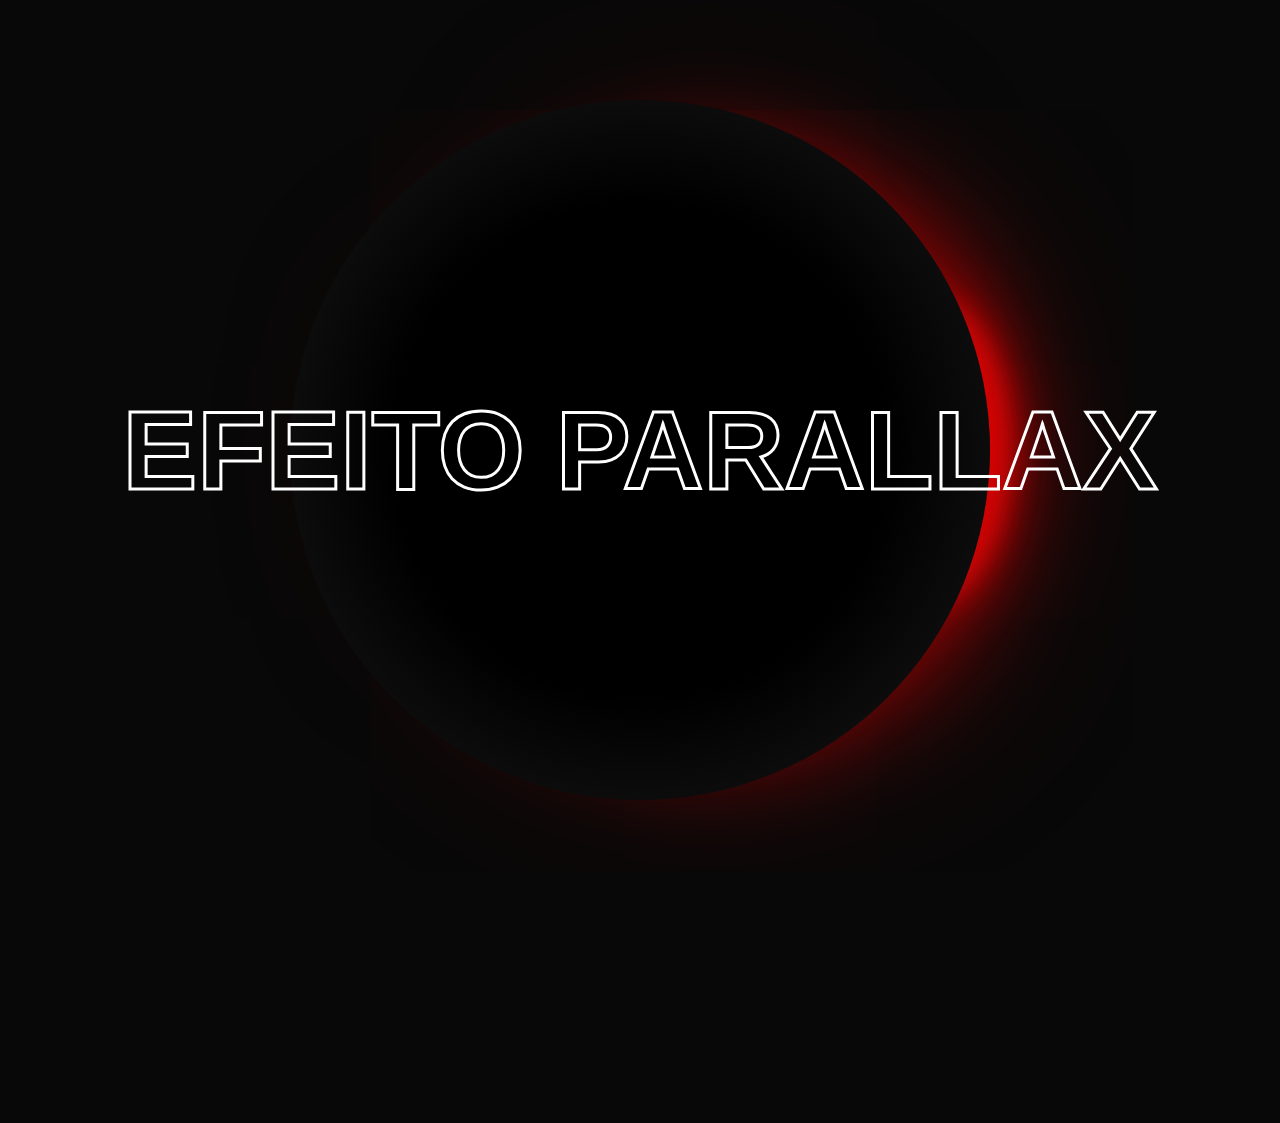
==== index.html @ ca2639b1 "Start" ====
<!DOCTYPE html>
<html lang="en">
<head>
    <meta charset="UTF-8">
    <meta name="viewport" content="width=device-width, initial-scale=1.0">
    <link rel="stylesheet" href="style.css">
    <title>Document</title>
    <script src="script.js"></script>
</head>
<body>
    <section class="pagina-inicial">

        <div class="titulo">
            <h1>EFEITO PARALLAX</h1>
        </div>

        <div class="loading">
            <div class="shadow"></div>
            <div class="mask"></div>
        </div>

        <div class="onda" id="onda1"></div>
        <div class="onda" id="onda2"></div>
        <div class="onda" id="onda3"></div>
        <div class="onda" id="onda4"></div>

    </section>
    <Section>
            <h1>Parallax</h1>
            <p>Lorem, ipsum dolor sit amet consectetur adipisicing elit. Deserunt impedit cum similique rem assumenda nulla aspernatur ipsa illum magni natus reiciendis est architecto quibusdam libero itaque, esse neque nam vel?</p>
            <br><br>
            <p>Lorem, ipsum dolor sit amet consectetur adipisicing elit. Ut veritatis incidunt quisquam quam. Reiciendis maiores consectetur, perspiciatis ipsa ratione ab consequuntur eligendi praesentium, saepe natus voluptas voluptatum officiis accusantium odit consequatur eius quae doloremque tempore. Dicta impedit recusandae voluptates porro?</p>
    </Section>
</body>
</html>
---- style.css ----
html, body {
	background: #080808;
	height: 100%;
	margin: 0;
	display: flex;
    flex-direction: column;
	align-items: center;
	justify-content: flex-start;
    overflow-x: hidden;
    z-index: -1;
}

body{
    background-attachment: fixed;
}

/*=================SECTION 1=====================*/
.titulo{
    position: fixed;
}

.titulo h1{
    color: transparent;
    -webkit-text-stroke: 3px #ffffff;
    font-size: 7rem;
    font-weight: bold;
    text-transform: uppercase;
    font-family: sans-serif;
    z-index: 3;
}
section.pagina-inicial{
    position: relative;
    width: 100%;
    min-height: 100vh;
    display: flex;
    flex-direction: column;
    align-items: center;
    justify-content: center;
    clip-path: inset(0 0 0 0);
}

/*=================ECLIPSE=====================*/

.loading {
    position: fixed;
    top: calc(50vh - 5em);
    font-size: 70px;
    width: 10em;
    height: 10em;
    z-index: -1;
}

.loading .mask {
	width: 100%;
	height: 100%;
	position: absolute;
	background: radial-gradient(circle, #000000 50%, #1a1a1a 95%);
	border-radius: 50%;
	z-index: 2; 
}

.loading .shadow {
	position: absolute;
	width: 50%;
	top: 50%;
	left: 50%;
	background: transparent;
	animation: 60s rotate linear infinite; 
	color: #D70000;
	transform-origin: 0 0;
	border-radius: 50%;
	z-index: 1;
}

.loading .shadow:after, 
.loading .shadow:before {
	content: '';
	display: block;
	border-radius: 50%;
	position: absolute;
}

.loading .shadow:before {
	width: 2em;
	height: 4em;
	box-shadow: 0.2em 0 0.5em #D70000, 0 0 1em #D70000, 0 0 0.5em #ff6b6b;
	right: 0;
	top: -2em;
}

.loading .shadow:after {
	width: 8em;
	height: 8em;
	box-shadow: 0 0 1.5em #D70000, 0 0 3em rgba(215, 0, 0, 0.4);
	right: 0;
	top: -4em;
}

@keyframes rotate {
	0% {
		transform: rotate(0deg);
	}
	100% {
		transform: rotate(360deg);
	}
}

/*=================SECTION 2=====================*/

h1, p{
    color: #fff;
}
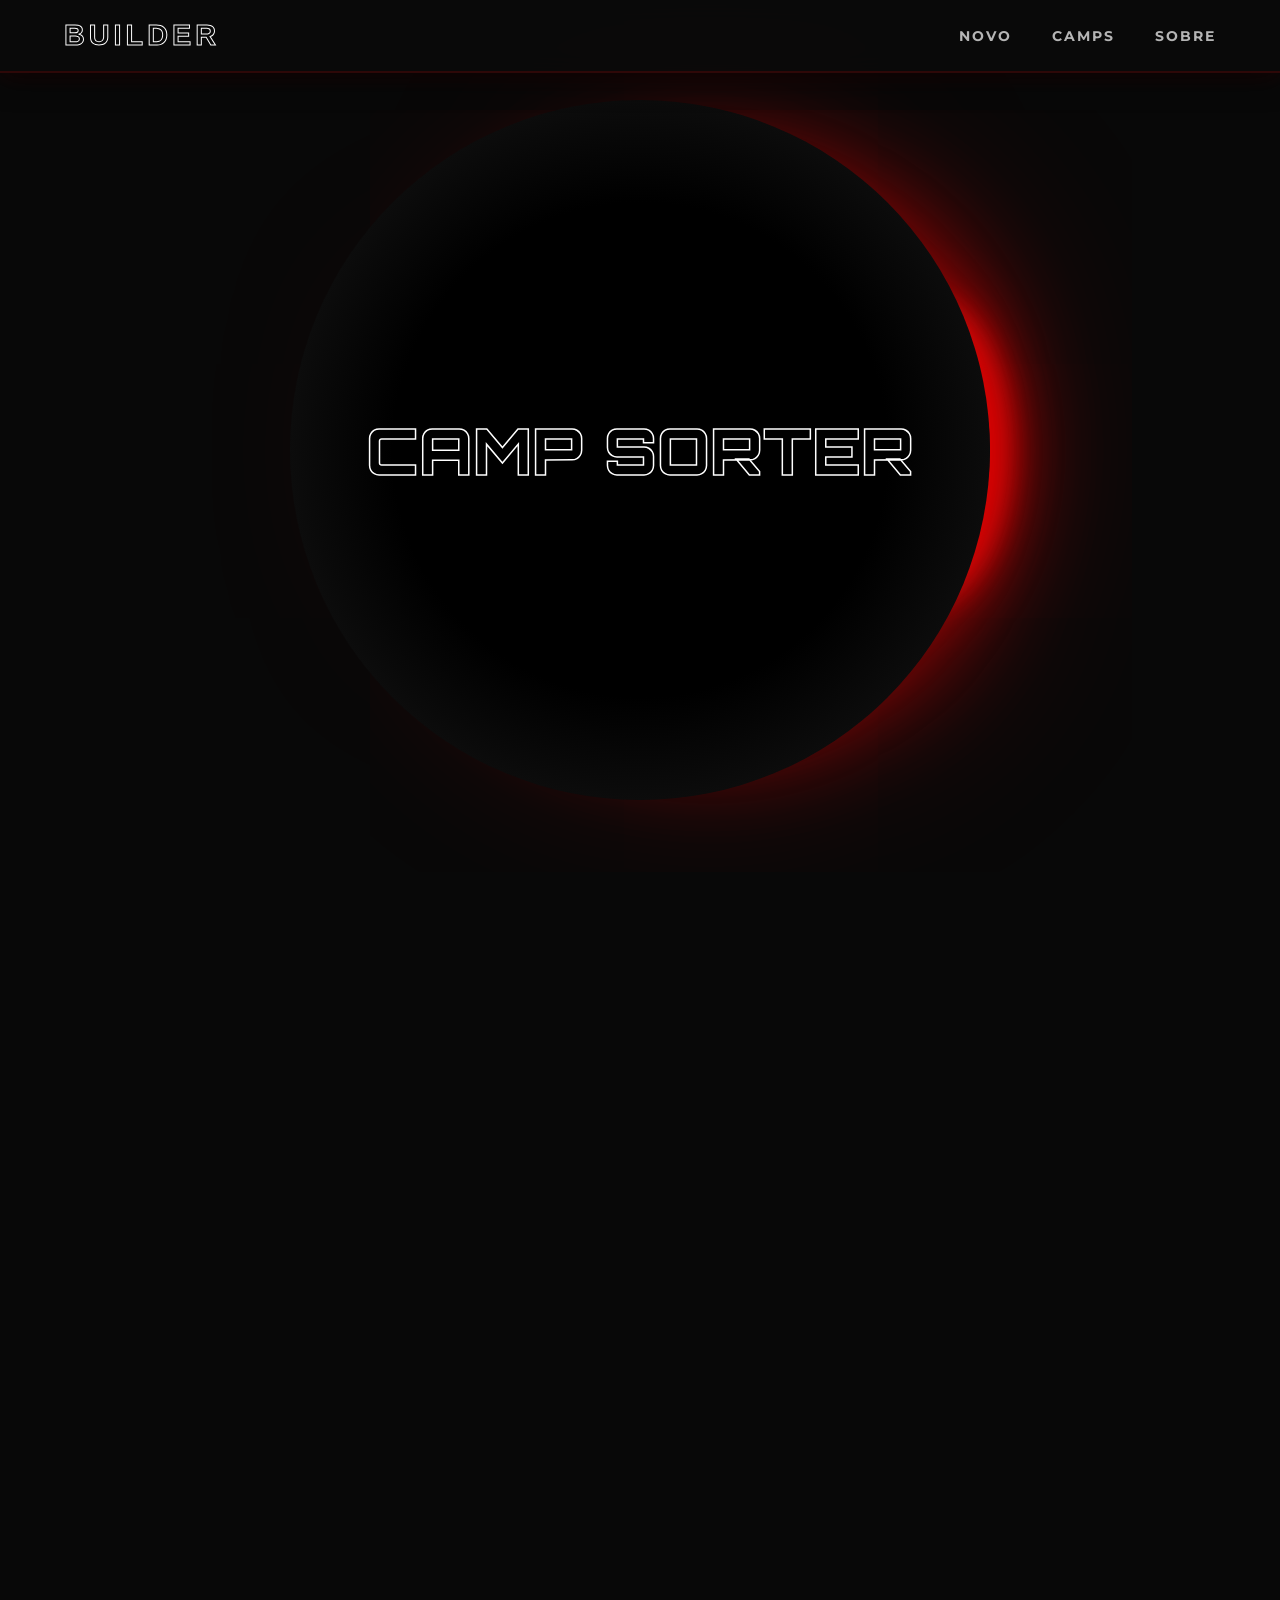
==== commit 6a34c496: "Atualização front (ADD 2º SECTION)" ====
--- a/index.html
+++ b/index.html
@@ -3,33 +3,83 @@
 <head>
     <meta charset="UTF-8">
     <meta name="viewport" content="width=device-width, initial-scale=1.0">
+    <link href="https://fonts.googleapis.com/css2?family=Montserrat:wght@600;800&display=swap" rel="stylesheet">
     <link rel="stylesheet" href="style.css">
     <title>Document</title>
     <script src="script.js"></script>
 </head>
 <body>
+    <section class="navbar">
+        <h1>BUILDER</h1>
+        <div>
+            <a href="">NOVO</a>
+            <a href="">CAMPS</a>
+            <a href="">SOBRE</a>
+        </div>
+    </section>
     <section class="pagina-inicial">
 
         <div class="titulo">
-            <h1>EFEITO PARALLAX</h1>
+            <h1>CAMP SORTER</h1>
         </div>
 
         <div class="loading">
             <div class="shadow"></div>
             <div class="mask"></div>
         </div>
+    </section>
 
-        <div class="onda" id="onda1"></div>
-        <div class="onda" id="onda2"></div>
-        <div class="onda" id="onda3"></div>
-        <div class="onda" id="onda4"></div>
+    <section class="descricao" id="sobre">
+        <!-- Container interno para limitar e centralizar apenas os textos e cards -->
+        <div class="descricao-container">
 
+            <!-- Cabeçalho -->
+            <div class="descricao-header">
+                <span class="tag-headline">O FIM DA CONFUSÃO NAS CHAVES</span>
+                <h1>SEU CAMPEONATO. NOSSAS REGRAS. ZERO COMPLICAÇÃO.</h1>
+                <p class="subtitulo">
+                    O <strong>BUILDER</strong> é o ecossistema definitivo para quem quer criar, gerenciar e dominar torneios competitivos em questão de segundos.
+                </p>
+            </div>
+
+            <!-- Texto de Apresentação -->
+            <div class="descricao-story">
+                <p>
+                    Esqueça as planilhas manuais, anotações em papéis soltos e discussões em grupos de mensagem para decidir quem joga contra quem. Desenvolvido sob medida para a comunidade gamer e competitiva, o <strong>BUILDER</strong> foi projetado com um único propósito: transformar a organização de campeonatos em uma experiência fluida, rápida e imersiva.
+                </p>
+                <p>
+                    Seja para um corujão entre amigos, uma disputa interna de guildas ou uma liga profissional, a nossa plataforma entrega total controle sobre o chaveamento e o ritmo das partidas sem exigir nenhum conhecimento técnico.
+                </p>
+            </div>
+
+            <!-- Grid com os Recursos / Funcionalidades -->
+            <div class="features-grid">
+                <div class="feature-card">
+                    <div class="card-icon">⚡</div>
+                    <h3>Sorteio de Chaves em 1 Clique</h3>
+                    <p>Cadastre os nicknames ou times e deixe que nosso algoritmo de geração aleatória monte os confrontos de forma 100% neutra e imparcial instantaneamente.</p>
+                </div>
+
+                <div class="feature-card">
+                    <div class="card-icon">⚔️</div>
+                    <h3>Formatos Flexíveis</h3>
+                    <p>Adapte o torneio ao seu modo de jogo. Suporte completo para duelos individuais <strong>1v1</strong>, confrontos de duplas <strong>2v2</strong> ou guerras de esquadrão em equipe.</p>
+                </div>
+
+                <div class="feature-card">
+                    <div class="card-icon">👑</div>
+                    <h3>Gestão em Tempo Real</h3>
+                    <p>Defina o vencedor de cada rodada com um clique. O sistema atualiza a árvore do torneio automaticamente e projeta os próximos confrontos até a grande final.</p>
+                </div>
+            </div>
+
+            <!-- Rodapé de Chamada para Ação (CTA) -->
+            <div class="descricao-footer">
+                <h2>PRONTO PARA ENTRAR NA ARENA?</h2>
+                <p>Monte seu primeiro campeonato em menos de 1 minuto e veja a magia acontecer.</p>
+            </div>
+
+        </div>
     </section>
-    <Section>
-            <h1>Parallax</h1>
-            <p>Lorem, ipsum dolor sit amet consectetur adipisicing elit. Deserunt impedit cum similique rem assumenda nulla aspernatur ipsa illum magni natus reiciendis est architecto quibusdam libero itaque, esse neque nam vel?</p>
-            <br><br>
-            <p>Lorem, ipsum dolor sit amet consectetur adipisicing elit. Ut veritatis incidunt quisquam quam. Reiciendis maiores consectetur, perspiciatis ipsa ratione ab consequuntur eligendi praesentium, saepe natus voluptas voluptatum officiis accusantium odit consequatur eius quae doloremque tempore. Dicta impedit recusandae voluptates porro?</p>
-    </Section>
 </body>
 </html>
--- a/style.css
+++ b/style.css
@@ -1,5 +1,33 @@
+@import url('https://fonts.googleapis.com/css2?family=Orbitron:wght@700;900&family=Space+Grotesk:wght@600;700&display=swap');
+/*=================Página em geral=====================*/
+::-webkit-scrollbar {
+    width: 8px;
+}
+
+::-webkit-scrollbar-track {
+    background: #0a0a0a;
+}
+
+::-webkit-scrollbar-thumb {
+    background: #222;
+    border-radius: 4px;
+}
+
+::-webkit-scrollbar-thumb:hover {
+    background: #ff2a2a; /* Fica vermelha neon ao passar o mouse */
+    box-shadow: 0 0 10px #ff2a2a;
+}
+
+* {
+    margin: 0;
+    padding: 0;
+    box-sizing: border-box;
+    font-family: 'Montserrat', 'Segoe UI', sans-serif;
+}
+
 html, body {
 	background: #080808;
+    width: 100%;
 	height: 100%;
 	margin: 0;
 	display: flex;
@@ -13,20 +41,133 @@
 body{
     background-attachment: fixed;
 }
-
+/*=================NAV BAR=====================*/
+.navbar {
+    position: fixed;
+    top: 0;
+    left: 0;
+    right: 0; /* Garante que fique alinhada de borda a borda sem usar width: 100vw */
+    width: 100%;
+    display: flex;
+    justify-content: space-between;
+    align-items: center;
+    padding: 1.2rem 4rem;
+    z-index: 1000;
+    
+    /* Vidro fosco e transparência para o Parallax passar por trás */
+    background: rgba(10, 10, 10, 0.8);
+    backdrop-filter: blur(12px);
+    -webkit-backdrop-filter: blur(12px);
+    
+    /* Linha inferior sutil e brilho vermelho */
+    border-bottom: 2px solid rgba(255, 0, 0, 0.15);
+    box-shadow: 0 4px 30px rgba(0, 0, 0, 0.8),
+                0 1px 20px rgba(230, 0, 0, 0.15);
+}
+
+/* LOGO - Correção do 'R' e das letras vazadas */
+.navbar h1 {
+    font-family: sans-serif; /* Fonte gamer/futurista perfeita para texto outline */
+    font-size: 1.8rem;
+    font-weight: 900;
+    letter-spacing: 4px;
+    color: transparent;
+    
+    /* Espessura ajustada para 1px para não encavalar o R ou cantos pontudos */
+    -webkit-text-stroke: 1px #ffffff; 
+    
+    cursor: pointer;
+    transition: all 0.3s cubic-bezier(0.4, 0, 0.2, 1);
+    text-transform: uppercase;
+    user-select: none;
+}
+
+/* Efeito Glow no Hover da Logo */
+.navbar h1:hover {
+    color: #ffffff;
+    -webkit-text-stroke: 1px #ff2a2a;
+    text-shadow: 0 0 10px #ff2a2a,
+                0 0 25px rgba(255, 0, 0, 0.8);
+    transform: scale(1.02);
+}
+
+/* Container dos Links */
+.navbar div {
+    display: flex;
+    align-items: center;
+    gap: 2.5rem;
+}
+
+/* Estilo dos Links */
+.navbar div a {
+    text-decoration: none;
+    color: #b5b5b5;
+    font-size: 0.9rem;
+    font-weight: 700;
+    letter-spacing: 2px;
+    position: relative;
+    padding: 0.4rem 0;
+    transition: color 0.3s ease;
+}
+
+/* Linha Neon embaixo dos links no Hover */
+.navbar div a::after {
+    content: '';
+    position: absolute;
+    bottom: 0;
+    left: 50%;
+    width: 0;
+    height: 2px;
+    background: #ff2a2a;
+    box-shadow: 0 0 10px #ff2a2a, 0 0 20px #ff2a2a;
+    transition: all 0.3s ease;
+    transform: translateX(-50%);
+}
+
+.navbar div a:hover {
+    color: #ffffff;
+    text-shadow: 0 0 8px rgba(255, 255, 255, 0.5);
+}
+
+.navbar div a:hover::after {
+    width: 100%;
+}
+
+/* Responsivo para celular */
+@media (max-width: 768px) {
+    .navbar {
+        padding: 1rem 1.5rem;
+    }
+    
+    .navbar h1 {
+        font-size: 1.3rem;
+        letter-spacing: 2px;
+    }
+
+    .navbar div {
+        gap: 1rem;
+    }
+
+    .navbar div a {
+        font-size: 0.8rem;
+        letter-spacing: 1px;
+    }
+}
 /*=================SECTION 1=====================*/
 .titulo{
     position: fixed;
+    pointer-events: none;
+    user-select: none;
 }
 
 .titulo h1{
+    font-family: 'Orbitron', sans-serif;
+    font-size: 4rem;
+    font-weight: 900;
     color: transparent;
-    -webkit-text-stroke: 3px #ffffff;
-    font-size: 7rem;
-    font-weight: bold;
+    -webkit-text-stroke: 1.5px #ffffff;
     text-transform: uppercase;
-    font-family: sans-serif;
-    z-index: 3;
+    text-align: center;
 }
 section.pagina-inicial{
     position: relative;
@@ -42,6 +183,8 @@
 /*=================ECLIPSE=====================*/
 
 .loading {
+    pointer-events: none;
+    user-select: none;
     position: fixed;
     top: calc(50vh - 5em);
     font-size: 70px;
@@ -104,9 +247,175 @@
 		transform: rotate(360deg);
 	}
 }
+/*=================BORDA=====================*/
+
 
 /*=================SECTION 2=====================*/
-
-h1, p{
-    color: #fff;
+/* --- SEÇÃO DE DESCRIÇÃO (TEMA BEM ESCURO & ULTRA MINIMALISTA) --- */
+.descricao {
+    width: 100%;
+    margin: 0;
+    padding: 7rem 0 5rem 0;
+    
+    /* Fundo escuro absoluto (sem gradientes avermelhados fortes) */
+    background-color: #070707;
+    position: relative;
+    box-sizing: border-box;
+    
+    /* Linha sutil de divisão no topo (substitui sombras pesadas) */
+    border-top: 3px solid rgba(255, 0, 0, 0.3);
+}
+
+/* Container Interno */
+.descricao-container {
+    width: 100%;
+    max-width: 1100px;
+    margin: 0 auto;
+    padding: 0 2rem;
+    display: flex;
+    flex-direction: column;
+    align-items: center;
+    gap: 3.5rem;
+}
+
+/* Tag / Emblema Discreto no topo */
+.tag-headline {
+    color: #ff3333;
+    font-size: 0.8rem;
+    font-weight: 700;
+    letter-spacing: 2.5px;
+    text-transform: uppercase;
+    background: rgba(255, 42, 42, 0.05);
+    padding: 0.35rem 0.9rem;
+    border-radius: 4px;
+    border: 1px solid rgba(255, 42, 42, 0.2);
+}
+
+/* Cabeçalho */
+.descricao-header {
+    text-align: center;
+    max-width: 800px;
+    display: flex;
+    flex-direction: column;
+    align-items: center;
+    gap: 1rem;
+}
+
+.descricao-header h1 {
+    font-family: 'Orbitron', sans-serif;
+    font-size: 2.2rem;
+    font-weight: 800;
+    letter-spacing: 2px;
+    color: #ffffff;
+    line-height: 1.3;
+    /* Sombras/brilhos do título removidos para manter o visual limpo */
+}
+
+.descricao-header .subtitulo {
+    font-size: 1.1rem;
+    color: #888888;
+    line-height: 1.6;
+}
+
+/* Texto de História / Narrativa */
+.descricao-story {
+    max-width: 850px;
+    text-align: center;
+    display: flex;
+    flex-direction: column;
+    gap: 1.2rem;
+}
+
+.descricao-story p {
+    font-size: 1rem;
+    line-height: 1.8;
+    color: #777777; /* Tom cinza escuro e elegante para o texto longo */
+}
+
+.descricao-story strong {
+    color: #eeeeee;
+}
+
+/* Grid de Cards */
+.features-grid {
+    display: grid;
+    grid-template-columns: repeat(auto-fit, minmax(280px, 1fr));
+    gap: 1.8rem;
+    width: 100%;
+    margin-top: 1rem;
+}
+
+/* CARDS - Fundo Escuro com Borda Sutil */
+.feature-card {
+    background: #0d0d0d;
+    border: 1px solid rgba(255, 255, 255, 0.05);
+    border-radius: 8px;
+    padding: 2.2rem 1.6rem;
+    text-align: center;
+    transition: all 0.3s ease;
+    position: relative;
+}
+
+/* Efeito Hover nos Cards (Apenas luz básica e focada) */
+.feature-card:hover {
+    transform: translateY(-5px);
+    border-color: rgba(255, 42, 42, 0.4);
+    background: #120e0e; /* Leve aquecimento apenas no card focado */
+    box-shadow: 0 5px 20px rgba(255, 0, 0, 0.1); /* Brilho bem fraco e pontual */
+}
+
+.card-icon {
+    font-size: 2.2rem;
+    margin-bottom: 1rem;
+}
+
+.feature-card h3 {
+    font-family: 'Orbitron', sans-serif;
+    font-size: 1.1rem;
+    color: #ffffff;
+    margin-bottom: 0.8rem;
+    letter-spacing: 1px;
+}
+
+.feature-card p {
+    font-size: 0.9rem;
+    color: #666666;
+    line-height: 1.6;
+}
+
+/* Footer da Seção */
+.descricao-footer {
+    text-align: center;
+    border-top: 1px solid rgba(255, 255, 255, 0.05);
+    padding-top: 2.5rem;
+    width: 100%;
+}
+
+.descricao-footer h2 {
+    font-family: 'Orbitron', sans-serif;
+    font-size: 1.4rem;
+    color: #ffffff;
+    letter-spacing: 2px;
+    margin-bottom: 0.6rem;
+}
+
+.descricao-footer p {
+    color: #666666;
+    font-size: 0.95rem;
+}
+
+/* Responsividade */
+@media (max-width: 768px) {
+    .descricao {
+        padding: 4rem 0 3rem 0;
+    }
+
+    .descricao-container {
+        gap: 2rem;
+        padding: 0 1.2rem;
+    }
+
+    .descricao-header h1 {
+        font-size: 1.5rem;
+    }
 }
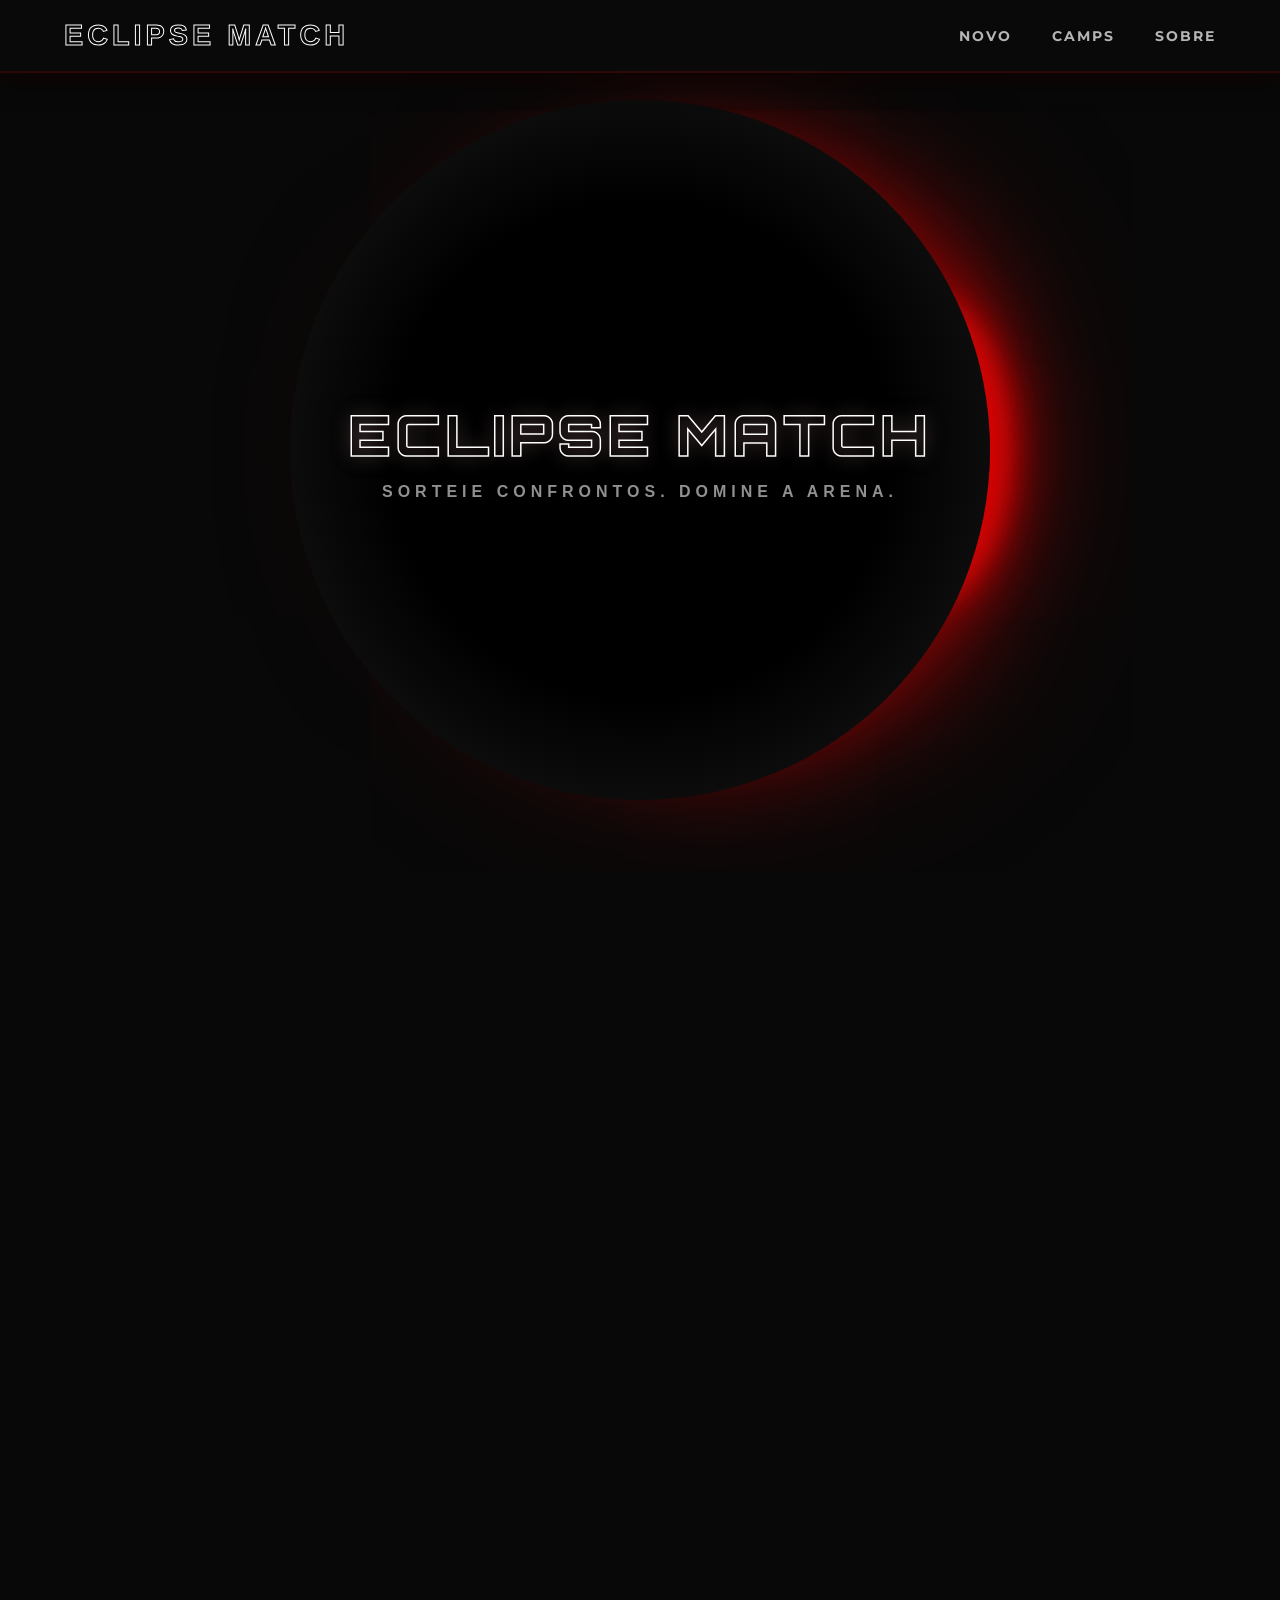
==== commit 4cd49903: "Upgrade" ====
--- a/index.html
+++ b/index.html
@@ -10,7 +10,7 @@
 </head>
 <body>
     <section class="navbar">
-        <h1>BUILDER</h1>
+        <h1>ECLIPSE MATCH</h1>
         <div>
             <a href="">NOVO</a>
             <a href="">CAMPS</a>
@@ -20,7 +20,8 @@
     <section class="pagina-inicial">
 
         <div class="titulo">
-            <h1>CAMP SORTER</h1>
+            <h1 class="titulo-eclipse">ECLIPSE MATCH</h1>
+            <p class="slogan-eclipse">SORTEIE CONFRONTOS. DOMINE A ARENA.</p>
         </div>
 
         <div class="loading">
@@ -51,35 +52,170 @@
                     Seja para um corujão entre amigos, uma disputa interna de guildas ou uma liga profissional, a nossa plataforma entrega total controle sobre o chaveamento e o ritmo das partidas sem exigir nenhum conhecimento técnico.
                 </p>
             </div>
-
-            <!-- Grid com os Recursos / Funcionalidades -->
-            <div class="features-grid">
-                <div class="feature-card">
-                    <div class="card-icon">⚡</div>
-                    <h3>Sorteio de Chaves em 1 Clique</h3>
-                    <p>Cadastre os nicknames ou times e deixe que nosso algoritmo de geração aleatória monte os confrontos de forma 100% neutra e imparcial instantaneamente.</p>
-                </div>
-
-                <div class="feature-card">
-                    <div class="card-icon">⚔️</div>
-                    <h3>Formatos Flexíveis</h3>
-                    <p>Adapte o torneio ao seu modo de jogo. Suporte completo para duelos individuais <strong>1v1</strong>, confrontos de duplas <strong>2v2</strong> ou guerras de esquadrão em equipe.</p>
-                </div>
-
-                <div class="feature-card">
-                    <div class="card-icon">👑</div>
+        </div>
+    </section>
+   
+    <section class="inscricao-section" id="novo">
+        <div class="inscricao-container">
+            
+            <!-- COLUNA DA ESQUERDA: Formulário -->
+            <div class="inscricao-col-form">
+                <div class="inscricao-header">
+                    <span class="tag-headline">CRIE SUA ARENA</span>
+                    <h2>NOVO CAMPEONATO</h2>
+                    <p>Dê um nome, escolha o formato e configure o restante na sua dashboard.</p>
+                </div>
+
+                <form id="form-torneio" class="form-torneio" onsubmit="criarEContinuar(event)">
+                    <div class="input-group">
+                        <label for="nome-camp">NOME DO CAMPEONATO</label>
+                        <input type="text" id="nome-camp" placeholder="Ex: Copa Eclipse 1v1" required autocomplete="off" oninput="atualizarPreview()">
+                    </div>
+
+                    <div class="input-group">
+                        <label for="modo-jogo">MODO DE JOGO</label>
+                        <select id="modo-jogo" required onchange="atualizarPreview()">
+                            <option value="1v1">1v1 - Duelo Individual</option>
+                            <option value="2v2">2v2 - Duplas</option>
+                            <option value="3v3">3v3 - Trios</option>
+                            <option value="4v4">4v4 - Squads / Times</option>
+                        </select>
+                    </div>
+
+                    <button type="submit" class="btn-gerar-torneio">
+                        <span>CRIAR E CONFIGURAR</span> ➔
+                    </button>
+                </form>
+            </div>
+
+            <!-- COLUNA DA DIREITA: Card de Destaque / Preview em Tempo Real -->
+            <div class="inscricao-col-preview">
+                <div class="preview-card">
+                    <div class="preview-badge">PAINEL DO LÍDER</div>
+                    
+                    <!-- Ícone / Ilustração de Destaque -->
+                    <div class="preview-icon">⚔️</div>
+
+                    <h3 id="preview-titulo">NOME DO SEU TORNEIO</h3>
+                    
+                    <div class="preview-details">
+                        <div class="detail-item">
+                            <span class="label">MODO</span>
+                            <span class="value" id="preview-modo">1v1</span>
+                        </div>
+                        <div class="detail-item">
+                            <span class="label">STATUS</span>
+                            <span class="value status-active">CONFIGURANDO</span>
+                        </div>
+                    </div>
+
+                    <p class="preview-info">
+                        Após criar, você poderá adicionar participantes, definir data/hora, premiação e acompanhar a árvore do campeonato.
+                    </p>
+                </div>
+            </div>
+
+        </div>
+    </section>
+
+    <section class="secao-3-parallax" id="como-funciona">
+        <div class="secao-3-conteudo">
+            
+            <!-- Cabeçalho Institucional/Copy -->
+            <div class="secao-3-header">
+                <span class="tag-headline">TECNOLOGIA DE CHAVEAMENTO</span>
+                <h2>DA CRIAÇÃO AO PÓDIO EM SEGUNDOS</h2>
+                <p>Esqueça planilhas confusas e sorteios manuais. O <strong>ECLIPSE MATCHER</strong> automatiza a estrutura do seu campeonato para você focar no que realmente importa: a competição.</p>
+            </div>
+
+            <!-- Grid de Passos em Cards -->
+            <div class="passos-grid">
+                
+                <!-- Passo 01 -->
+                <div class="passo-card">
+                    <div class="passo-numero">01</div>
+                    <div class="passo-icon">
+                        <svg width="32" height="32" viewBox="0 0 24 24" fill="none" stroke="#FF2A2A" stroke-width="2" stroke-linecap="round" stroke-linejoin="round"><path d="M12 20h9"/><path d="M16.5 3.5a2.121 2.121 0 0 1 3 3L7 19l-4 1 1-4L16.5 3.5z"/></svg>
+                    </div>
+                    <h3>Especifique a Arena</h3>
+                    <p>Insira o nome do seu torneio, escolha o jogo e defina o formato de disputa. Nossa plataforma ajusta as regras do chaveamento instantaneamente.</p>
+                </div>
+
+                <!-- Passo 02 -->
+                <div class="passo-card">
+                    <div class="passo-numero">02</div>
+                    <div class="passo-icon">
+                        <svg width="32" height="32" viewBox="0 0 24 24" fill="none" stroke="#FF2A2A" stroke-width="2" stroke-linecap="round" stroke-linejoin="round"><path d="M16 21v-2a4 4 0 0 0-4-4H6a4 4 0 0 0-4 4v2"/><circle cx="9" cy="7" r="4"/><path d="M22 21v-2a4 4 0 0 0-3-3.87"/><path d="M16 3.13a4 4 0 0 1 0 7.75"/></svg>
+                    </div>
+                    <h3>Sorteio Automático</h3>
+                    <p>Cadastre os times ou jogadores. Nosso algoritmo inteligente distribui as Seeds, evita confrontos repetidos e resolve números ímpares com <em>BYE</em> automático.</p>
+                </div>
+
+                <!-- Passo 03 -->
+                <div class="passo-card">
+                    <div class="passo-numero">03</div>
+                    <div class="passo-icon">
+                        <svg width="32" height="32" viewBox="0 0 24 24" fill="none" stroke="#FF2A2A" stroke-width="2" stroke-linecap="round" stroke-linejoin="round"><polygon points="12 2 15.09 8.26 22 9.27 17 14.14 18.18 21.02 12 17.77 5.82 21.02 7 14.14 2 9.27 8.91 8.26 12 2"/></svg>
+                    </div>
                     <h3>Gestão em Tempo Real</h3>
-                    <p>Defina o vencedor de cada rodada com um clique. O sistema atualiza a árvore do torneio automaticamente e projeta os próximos confrontos até a grande final.</p>
-                </div>
-            </div>
-
-            <!-- Rodapé de Chamada para Ação (CTA) -->
-            <div class="descricao-footer">
-                <h2>PRONTO PARA ENTRAR NA ARENA?</h2>
-                <p>Monte seu primeiro campeonato em menos de 1 minuto e veja a magia acontecer.</p>
-            </div>
-
-        </div>
-    </section>
+                    <p>Atualize placares com um clique. A árvore de confrontos avança dinamicamente até a grande final, coroando o campeão da arena.</p>
+                </div>
+
+            </div>
+
+        </div>
+    </section>
+    <footer class="footer-eclipse">
+        <div class="footer-container">
+            
+            <!-- Coluna 1: Branding -->
+            <div class="footer-col footer-brand">
+                <a href="#" class="footer-logo">ECLIPSE <span>MATCHER</span></a>
+                <p>A plataforma definitiva para sorteio, organização e gerenciamento de chaveamentos em torneios competitivos de eSports.</p>
+                <div class="footer-socials">
+                    <a href="#" aria-label="Discord"><svg width="20" height="20" fill="currentColor" viewBox="0 0 24 24"><path d="M20.317 4.37a19.791 19.791 0 0 0-4.885-1.515.074.074 0 0 0-.079.037c-.21.375-.444.864-.608 1.25a18.27 18.27 0 0 0-5.487 0 12.64 12.64 0 0 0-.617-1.25.077.077 0 0 0-.079-.037A19.736 19.736 0 0 0 3.677 4.37a.07.07 0 0 0-.032.027C.533 9.046-.32 13.58.099 18.057a.082.082 0 0 0 .031.057 19.9 19.9 0 0 0 5.993 3.03.078.078 0 0 0 .084-.028 14.09 14.09 0 0 0 1.226-1.994.076.076 0 0 0-.041-.106 13.107 13.107 0 0 1-1.872-.892.077.077 0 0 1-.008-.128 10.2 10.2 0 0 0 .372-.292.074.074 0 0 1 .077-.01c3.928 1.793 8.18 1.793 12.061 0a.074.074 0 0 1 .078.01c.12.098.246.198.373.292a.077.077 0 0 1-.006.127 12.299 12.299 0 0 1-1.873.892.077.077 0 0 0-.041.107c.36.698.772 1.362 1.225 1.993a.076.076 0 0 0 .084.028 19.839 19.839 0 0 0 6.002-3.03.077.077 0 0 0 .032-.054c.5-5.177-.838-9.674-3.549-13.66a.061.061 0 0 0-.031-.028z"/></svg></a>
+                    <a href="#" aria-label="Twitter / X"><svg width="20" height="20" fill="currentColor" viewBox="0 0 24 24"><path d="M18.244 2.25h3.308l-7.227 8.26 8.502 11.24H16.17l-5.214-6.817L4.99 21.75H1.68l7.73-8.835L1.254 2.25H8.08l4.713 6.231zm-1.161 17.52h1.833L7.084 4.126H5.117z"/></svg></a>
+                    <a href="#" aria-label="Twitch"><svg width="20" height="20" fill="currentColor" viewBox="0 0 24 24"><path d="M11.571 1.429L1.714 4 1.714 18.571h5.143V22.5l3.857-3.929h3.429L22.286 10.5V1.429H11.571zm9 8.143l-3 3h-3.857l-2.571 2.571V12.57H6.857V3.143h13.714v6.429z"/></svg></a>
+                </div>
+            </div>
+
+            <!-- Coluna 2: Navegação -->
+            <div class="footer-col">
+                <h4>NAVEGAÇÃO</h4>
+                <ul>
+                    <li><a href="#hero">Início</a></li>
+                    <li><a href="#novo">Criar Torneio</a></li>
+                    <li><a href="#como-funciona">Como Funciona</a></li>
+                </ul>
+            </div>
+
+            <!-- Coluna 3: Recursos -->
+            <div class="footer-col">
+                <h4>PLATAFORMA</h4>
+                <ul>
+                    <li><a href="#">Sorteio de Chaves</a></li>
+                    <li><a href="#">Tabelas BYE</a></li>
+                    <li><a href="#">Regras de eSports</a></li>
+                </ul>
+            </div>
+
+            <!-- Coluna 4: Status / Sistema -->
+            <div class="footer-col">
+                <h4>SISTEMA</h4>
+                <div class="system-status">
+                    <span class="status-dot"></span>
+                    <span>Servidores Operacionais</span>
+                </div>
+                <span class="version-tag">Versão v2.4.0 (Build Stable)</span>
+            </div>
+
+        </div>
+
+        <!-- Sub-footer / Direitos Autorais 
+        <div class="footer-bottom">
+            <p>&copy; 2026 ECLIPSE MATCHER. Todos os direitos reservados. Projetado para Arenas Competitivas.</p>
+        </div>
+    </footer>
+        -->
 </body>
 </html>
--- a/style.css
+++ b/style.css
@@ -38,9 +38,6 @@
     z-index: -1;
 }
 
-body{
-    background-attachment: fixed;
-}
 /*=================NAV BAR=====================*/
 .navbar {
     position: fixed;
@@ -84,7 +81,7 @@
 
 /* Efeito Glow no Hover da Logo */
 .navbar h1:hover {
-    color: #ffffff;
+    color: #000000;
     -webkit-text-stroke: 1px #ff2a2a;
     text-shadow: 0 0 10px #ff2a2a,
                 0 0 25px rgba(255, 0, 0, 0.8);
@@ -158,16 +155,44 @@
     position: fixed;
     pointer-events: none;
     user-select: none;
-}
-
-.titulo h1{
-    font-family: 'Orbitron', sans-serif;
-    font-size: 4rem;
+    display: flex;
+    flex-direction: column;
+    align-items: center;
+}
+
+.titulo-eclipse {
+    font-family: 'Orbitron', sans-serif;
+    font-size: 3.5rem;
     font-weight: 900;
+    letter-spacing: 4px;
     color: transparent;
     -webkit-text-stroke: 1.5px #ffffff;
+    text-shadow: 0 0 20px rgba(134, 99, 99, 0.4);
+    margin-bottom: 0.8rem;
     text-transform: uppercase;
-    text-align: center;
+}
+
+/* Slogan logo abaixo */
+.slogan-eclipse {
+    font-family: 'Space Grotesk', sans-serif;
+    font-size: 1rem;
+    font-weight: 700;
+    letter-spacing: 5px;
+    color: #b5b5b5;
+    text-transform: uppercase;
+    opacity: 0.8;
+}
+
+/* Responsivo para celulares */
+@media (max-width: 768px) {
+    .titulo-eclipse {
+        font-size: 2rem;
+        -webkit-text-stroke: 1px #ffffff;
+    }
+    .slogan-eclipse {
+        font-size: 0.75rem;
+        letter-spacing: 3px;
+    }
 }
 section.pagina-inicial{
     position: relative;
@@ -251,18 +276,15 @@
 
 
 /*=================SECTION 2=====================*/
-/* --- SEÇÃO DE DESCRIÇÃO (TEMA BEM ESCURO & ULTRA MINIMALISTA) --- */
+
 .descricao {
     width: 100%;
     margin: 0;
     padding: 7rem 0 5rem 0;
-    
-    /* Fundo escuro absoluto (sem gradientes avermelhados fortes) */
+
     background-color: #070707;
     position: relative;
     box-sizing: border-box;
-    
-    /* Linha sutil de divisão no topo (substitui sombras pesadas) */
     border-top: 3px solid rgba(255, 0, 0, 0.3);
 }
 
@@ -278,7 +300,6 @@
     gap: 3.5rem;
 }
 
-/* Tag / Emblema Discreto no topo */
 .tag-headline {
     color: #ff3333;
     font-size: 0.8rem;
@@ -335,74 +356,14 @@
 .descricao-story strong {
     color: #eeeeee;
 }
-
-/* Grid de Cards */
-.features-grid {
-    display: grid;
-    grid-template-columns: repeat(auto-fit, minmax(280px, 1fr));
-    gap: 1.8rem;
-    width: 100%;
-    margin-top: 1rem;
-}
-
-/* CARDS - Fundo Escuro com Borda Sutil */
-.feature-card {
-    background: #0d0d0d;
-    border: 1px solid rgba(255, 255, 255, 0.05);
-    border-radius: 8px;
-    padding: 2.2rem 1.6rem;
-    text-align: center;
-    transition: all 0.3s ease;
-    position: relative;
-}
-
-/* Efeito Hover nos Cards (Apenas luz básica e focada) */
-.feature-card:hover {
-    transform: translateY(-5px);
-    border-color: rgba(255, 42, 42, 0.4);
-    background: #120e0e; /* Leve aquecimento apenas no card focado */
-    box-shadow: 0 5px 20px rgba(255, 0, 0, 0.1); /* Brilho bem fraco e pontual */
-}
-
-.card-icon {
-    font-size: 2.2rem;
-    margin-bottom: 1rem;
-}
-
-.feature-card h3 {
-    font-family: 'Orbitron', sans-serif;
-    font-size: 1.1rem;
-    color: #ffffff;
-    margin-bottom: 0.8rem;
-    letter-spacing: 1px;
-}
-
-.feature-card p {
-    font-size: 0.9rem;
-    color: #666666;
-    line-height: 1.6;
-}
-
 /* Footer da Seção */
 .descricao-footer {
-    text-align: center;
+    text-align: left;
     border-top: 1px solid rgba(255, 255, 255, 0.05);
     padding-top: 2.5rem;
     width: 100%;
 }
 
-.descricao-footer h2 {
-    font-family: 'Orbitron', sans-serif;
-    font-size: 1.4rem;
-    color: #ffffff;
-    letter-spacing: 2px;
-    margin-bottom: 0.6rem;
-}
-
-.descricao-footer p {
-    color: #666666;
-    font-size: 0.95rem;
-}
 
 /* Responsividade */
 @media (max-width: 768px) {
@@ -418,4 +379,671 @@
     .descricao-header h1 {
         font-size: 1.5rem;
     }
+}
+
+
+/*=================SECTION CRIAR CAMP=====================*/
+.descricao,
+.inscricao-section {
+    width: 100%;
+    padding: 7rem 0;
+    position: relative;
+    z-index: 10;
+    background: rgba(5, 5, 5, 0.75); 
+    backdrop-filter: blur(10px);
+    -webkit-backdrop-filter: blur(10px);
+    border-top: 1px solid rgba(255, 42, 42, 0.2);
+    border-bottom: 1px solid rgba(255, 42, 42, 0.2);
+}
+.feature-card,
+.preview-card {
+    background: rgba(10, 10, 10, 0.85) !important;
+    backdrop-filter: blur(12px);
+    -webkit-backdrop-filter: blur(12px);
+    border: 1px solid rgba(255, 42, 42, 0.25) !important;
+}
+
+.inscricao-container {
+    max-width: 550px;
+    margin: 0 auto;
+    padding: 0 1.5rem;
+    display: flex;
+    flex-direction: column;
+    gap: 2.2rem;
+}
+
+.inscricao-header {
+    text-align: center;
+}
+
+.inscricao-header h2 {
+    font-family: 'Orbitron', sans-serif;
+    font-size: 2rem;
+    color: #ffffff;
+    margin: 0.5rem 0;
+    letter-spacing: 2px;
+}
+
+.inscricao-header p {
+    color: #777777;
+    font-size: 0.95rem;
+}
+
+.form-torneio {
+    display: flex;
+    flex-direction: column;
+    gap: 1.5rem;
+}
+
+.input-group {
+    display: flex;
+    flex-direction: column;
+    gap: 0.5rem;
+}
+
+.input-group label {
+    font-family: 'Orbitron', sans-serif;
+    font-size: 0.8rem;
+    color: #ff3333;
+    letter-spacing: 1.5px;
+}
+
+.input-group input, 
+.input-group select {
+    background: #0d0d0d;
+    border: 1px solid rgba(255, 255, 255, 0.1);
+    color: #ffffff;
+    padding: 0.9rem 1rem;
+    border-radius: 6px;
+    font-family: 'Space Grotesk', sans-serif;
+    font-size: 1rem;
+    outline: none;
+    transition: all 0.3s ease;
+    pointer-events: auto !important;
+}
+
+.input-group input:focus, 
+.input-group select:focus {
+    border-color: #ff2a2a;
+    box-shadow: 0 0 12px rgba(255, 42, 42, 0.25);
+}
+
+/* Botão Principal */
+.btn-gerar-torneio {
+    background: linear-gradient(90deg, #b30000 0%, #ff2a2a 100%);
+    border: none;
+    color: #ffffff;
+    font-family: 'Orbitron', sans-serif;
+    font-size: 1rem;
+    font-weight: 800;
+    padding: 1.1rem;
+    border-radius: 6px;
+    cursor: pointer;
+    letter-spacing: 2px;
+    transition: all 0.3s ease;
+    box-shadow: 0 4px 20px rgba(255, 0, 0, 0.2);
+    margin-top: 0.8rem;
+    pointer-events: auto !important;
+}
+
+.btn-gerar-torneio:hover {
+    transform: translateY(-2px);
+    box-shadow: 0 6px 25px rgba(255, 0, 0, 0.4);
+}
+
+.inscricao-section {
+    width: 100%;
+    background-color: #050505;
+    padding: 7rem 0;
+    border-top: 1px solid rgba(255, 255, 255, 0.05);
+    position: relative;
+    z-index: 10;
+}
+
+.inscricao-container {
+    max-width: 1100px;
+    margin: 0 auto;
+    padding: 0 2rem;
+    display: grid;
+    grid-template-columns: 1fr 1fr;
+    gap: 4rem;
+    align-items: center;
+}
+
+.inscricao-col-form {
+    display: flex;
+    flex-direction: column;
+    gap: 2rem;
+}
+
+.inscricao-header h2 {
+    font-family: 'Orbitron', sans-serif;
+    font-size: 2.2rem;
+    color: #ffffff;
+    margin: 0.6rem 0;
+    letter-spacing: 2px;
+}
+
+.inscricao-header p {
+    color: #888888;
+    font-size: 0.95rem;
+    line-height: 1.5;
+}
+
+.form-torneio {
+    display: flex;
+    flex-direction: column;
+    gap: 1.5rem;
+}
+
+.input-group {
+    display: flex;
+    flex-direction: column;
+    gap: 0.5rem;
+}
+
+.input-group label {
+    font-family: 'Orbitron', sans-serif;
+    font-size: 0.8rem;
+    color: #ff3333;
+    letter-spacing: 1.5px;
+}
+
+.input-group input, 
+.input-group select {
+    background: #0d0d0d;
+    border: 1px solid rgba(255, 255, 255, 0.1);
+    color: #ffffff;
+    padding: 1rem 1.2rem;
+    border-radius: 8px;
+    font-family: 'Space Grotesk', sans-serif;
+    font-size: 1rem;
+    outline: none;
+    transition: all 0.3s ease;
+    pointer-events: auto !important;
+}
+
+.input-group input:focus, 
+.input-group select:focus {
+    border-color: #ff2a2a;
+    box-shadow: 0 0 15px rgba(255, 42, 42, 0.25);
+}
+
+.btn-gerar-torneio {
+    background: linear-gradient(90deg, #b30000 0%, #ff2a2a 100%);
+    border: none;
+    color: #ffffff;
+    font-family: 'Orbitron', sans-serif;
+    font-size: 1rem;
+    font-weight: 800;
+    padding: 1.2rem;
+    border-radius: 8px;
+    cursor: pointer;
+    letter-spacing: 2px;
+    transition: all 0.3s ease;
+    box-shadow: 0 4px 20px rgba(255, 0, 0, 0.2);
+    margin-top: 0.5rem;
+    pointer-events: auto !important;
+}
+
+.btn-gerar-torneio:hover {
+    transform: translateY(-2px);
+    box-shadow: 0 6px 30px rgba(255, 0, 0, 0.4);
+}
+
+.inscricao-col-preview {
+    display: flex;
+    justify-content: center;
+    align-items: center;
+}
+
+.preview-card {
+    width: 100%;
+    background: radial-gradient(circle at top right, rgba(40, 10, 10, 0.5), #0a0a0a 70%);
+    border: 1px solid rgba(255, 42, 42, 0.3);
+    border-radius: 16px;
+    padding: 3rem 2rem;
+    text-align: center;
+    box-shadow: 0 10px 40px rgba(0, 0, 0, 0.8),
+                0 0 20px rgba(255, 42, 42, 0.15);
+    display: flex;
+    flex-direction: column;
+    align-items: center;
+    gap: 1.5rem;
+    position: relative;
+    overflow: hidden;
+}
+
+.preview-card::before {
+    content: '';
+    position: absolute;
+    top: 0;
+    left: 0;
+    width: 100%;
+    height: 3px;
+    background: linear-gradient(90deg, transparent, #ff2a2a, transparent);
+}
+
+.preview-badge {
+    font-family: 'Orbitron', sans-serif;
+    font-size: 0.75rem;
+    color: #ff4d4d;
+    background: rgba(255, 42, 42, 0.1);
+    border: 1px solid rgba(255, 42, 42, 0.3);
+    padding: 0.3rem 0.8rem;
+    border-radius: 20px;
+    letter-spacing: 2px;
+}
+
+.preview-icon {
+    font-size: 3.5rem;
+    filter: drop-shadow(0 0 10px rgba(255, 42, 42, 0.5));
+}
+
+.preview-card h3 {
+    font-family: 'Orbitron', sans-serif;
+    font-size: 1.5rem;
+    color: #ffffff;
+    letter-spacing: 1px;
+    word-break: break-word;
+}
+
+.preview-details {
+    display: flex;
+    gap: 2rem;
+    background: rgba(0, 0, 0, 0.5);
+    padding: 0.8rem 1.5rem;
+    border-radius: 8px;
+    border: 1px solid rgba(255, 255, 255, 0.05);
+}
+
+.detail-item {
+    display: flex;
+    flex-direction: column;
+    align-items: center;
+}
+
+.detail-item .label {
+    font-size: 0.7rem;
+    color: #666666;
+    font-family: 'Orbitron', sans-serif;
+}
+
+.detail-item .value {
+    font-size: 0.95rem;
+    font-weight: 700;
+    color: #ffffff;
+}
+
+.detail-item .status-active {
+    color: #00ff88;
+}
+
+.preview-info {
+    font-size: 0.85rem;
+    color: #777777;
+    line-height: 1.6;
+    max-width: 320px;
+}
+
+@media (max-width: 900px) {
+    .inscricao-container {
+        grid-template-columns: 1fr;
+        gap: 3rem;
+    }
+}
+
+.feature-card,
+.preview-card {
+    background: rgba(10, 10, 10, 0.85) !important;
+    backdrop-filter: blur(12px);
+    -webkit-backdrop-filter: blur(12px);
+    border: 1px solid rgba(255, 42, 42, 0.25) !important;
+}
+
+/*========================SECTION 3==========================*/
+
+.secao-3-parallax {
+    position: relative;
+    width: 100%;
+    height: auto; /* Permite que a seção cresça conforme o conteúdo interno */
+    min-height: 100vh;
+    background-color: #040404;
+    padding: 7rem 0 5rem 0; /* Padding inferior para dar espaço antes do footer */
+    overflow: hidden;
+    z-index: 5;
+    border-top: 1px solid rgba(255, 42, 42, 0.2);
+    border-bottom: 1px solid rgba(255, 42, 42, 0.1);
+}
+
+.secao-3-parallax::before {
+    content: '';
+    position: absolute;
+    top: -50%;
+    left: -50%;
+    width: 200%;
+    height: 200%;
+    background-image: 
+        linear-gradient(to right, rgba(255, 42, 42, 0.07) 1px, transparent 1px),
+        linear-gradient(to bottom, rgba(255, 42, 42, 0.07) 1px, transparent 1px);
+    background-size: 60px 60px;
+    transform: perspective(600px) rotateX(60deg);
+    animation: moverGrid 18s linear infinite;
+    pointer-events: none;
+    z-index: 1;
+}
+
+@keyframes moverGrid {
+    0% {
+        transform: perspective(600px) rotateX(60deg) translateY(0);
+    }
+    100% {
+        transform: perspective(600px) rotateX(60deg) translateY(60px);
+    }
+}
+
+/* Máscara de Desfoque nas Bordas (Suplica o gradiente para não cortar seco) */
+.secao-3-parallax::after {
+    content: '';
+    position: absolute;
+    top: 0;
+    left: 0;
+    width: 100%;
+    height: 100%;
+    background: radial-gradient(circle at center, transparent 30%, #040404 90%);
+    pointer-events: none;
+    z-index: 2;
+}
+
+.secao-3-conteudo {
+    position: relative;
+    max-width: 1100px;
+    margin: 0 auto;
+    padding: 0 2rem;
+    display: flex;
+    flex-direction: column;
+    align-items: center;
+    gap: 3.5rem;
+    z-index: 10; 
+}
+
+/* Cabeçalho */
+.secao-3-header {
+    text-align: center;
+    max-width: 700px;
+}
+
+.secao-3-header h2 {
+    font-family: 'Orbitron', sans-serif;
+    font-size: 2.2rem;
+    color: #ffffff;
+    margin: 0.6rem 0;
+    letter-spacing: 2px;
+}
+
+.secao-3-header p {
+    color: #888888;
+    font-size: 0.95rem;
+}
+
+/* Grid com os 3 Passos */
+.passos-grid {
+    display: grid;
+    grid-template-columns: repeat(auto-fit, minmax(280px, 1fr));
+    gap: 2rem;
+    width: 100%;
+}
+
+/* Cards de Passo */
+.passo-card {
+    background: rgba(10, 10, 10, 0.85);
+    backdrop-filter: blur(12px);
+    -webkit-backdrop-filter: blur(12px);
+    border: 1px solid rgba(255, 42, 42, 0.15);
+    border-radius: 12px;
+    padding: 2.5rem 1.8rem;
+    position: relative;
+    transition: all 0.3s cubic-bezier(0.4, 0, 0.2, 1);
+    display: flex;
+    flex-direction: column;
+    gap: 1rem;
+    overflow: hidden;
+}
+
+.passo-card:hover {
+    transform: translateY(-8px);
+    border-color: rgba(255, 42, 42, 0.5);
+    box-shadow: 0 10px 30px rgba(255, 0, 0, 0.2);
+    background: rgba(18, 10, 10, 0.9);
+}
+
+/* Número Gigante ao Fundo do Card */
+.passo-numero {
+    position: absolute;
+    top: -10px;
+    right: 15px;
+    font-family: 'Orbitron', sans-serif;
+    font-size: 4rem;
+    font-weight: 900;
+    color: rgba(255, 42, 42, 0.06);
+    user-select: none;
+    transition: color 0.3s ease;
+}
+
+.passo-card:hover .passo-numero {
+    color: rgba(255, 42, 42, 0.12);
+}
+
+/* Ícone */
+.passo-icon {
+    font-size: 2.2rem;
+}
+
+/* Título e Texto */
+.passo-card h3 {
+    font-family: 'Orbitron', sans-serif;
+    font-size: 1.2rem;
+    color: #ffffff;
+    letter-spacing: 1px;
+}
+
+.passo-card p {
+    font-size: 0.9rem;
+    color: #888888;
+    line-height: 1.6;
+}
+
+@media (max-width: 768px) {
+    .secao-3-parallax {
+        padding: 5rem 0;
+    }
+
+    .secao-3-header h2 {
+        font-size: 1.6rem;
+    }
+
+    .passos-grid {
+        grid-template-columns: 1fr;
+    }
+}
+
+.tag-headline {
+    color: #FF2A2A;
+    font-size: 0.75rem;
+    font-weight: 700;
+    letter-spacing: 3px;
+    text-transform: uppercase;
+    display: block;
+    margin-bottom: 0.4rem;
+}
+
+.secao-3-header strong {
+    color: #ffffff;
+}
+/* --- ESTILOS DO FOOTER --- */
+.footer-eclipse {
+    position: relative;
+    width: 100%;
+    background-color: #020202;
+    border-top: 1px solid rgba(255, 42, 42, 0.25);
+    z-index: 10;
+    padding-top: 4rem;
+}
+
+.footer-container {
+    max-width: 1200px;
+    margin: 0 auto;
+    padding: 0 2rem 3rem 2rem;
+    display: grid;
+    grid-template-columns: 2fr 1fr 1fr 1.2fr;
+    gap: 3rem;
+}
+
+.footer-brand .footer-logo {
+    font-family: 'Orbitron', sans-serif;
+    font-size: 1.4rem;
+    font-weight: 900;
+    color: #ffffff;
+    text-decoration: none;
+    letter-spacing: 2px;
+}
+
+.footer-brand .footer-logo span {
+    color: #FF2A2A;
+}
+
+.footer-brand p {
+    color: #777777;
+    font-size: 0.85rem;
+    margin: 1rem 0 1.5rem 0;
+    line-height: 1.6;
+    max-width: 320px;
+}
+
+.footer-socials {
+    display: flex;
+    gap: 1rem;
+}
+
+.footer-socials a {
+    color: #888888;
+    background: rgba(255, 255, 255, 0.04);
+    padding: 0.5rem;
+    border-radius: 6px;
+    border: 1px solid rgba(255, 255, 255, 0.08);
+    display: flex;
+    align-items: center;
+    justify-content: center;
+    transition: all 0.3s ease;
+}
+
+.footer-socials a:hover {
+    color: #FF2A2A;
+    border-color: rgba(255, 42, 42, 0.4);
+    background: rgba(255, 42, 42, 0.1);
+    transform: translateY(-3px);
+}
+
+.footer-col h4 {
+    font-family: 'Orbitron', sans-serif;
+    color: #ffffff;
+    font-size: 0.9rem;
+    letter-spacing: 1.5px;
+    margin-bottom: 1.2rem;
+}
+
+.footer-col ul {
+    list-style: none;
+    padding: 0;
+    margin: 0;
+}
+
+.footer-col ul li {
+    margin-bottom: 0.8rem;
+}
+
+.footer-col ul li a {
+    color: #888888;
+    text-decoration: none;
+    font-size: 0.85rem;
+    transition: color 0.2s ease;
+}
+
+.footer-col ul li a:hover {
+    color: #FF2A2A;
+}
+
+/* Indicador de Status do Sistema */
+.system-status {
+    display: flex;
+    align-items: center;
+    gap: 0.6rem;
+    background: rgba(0, 255, 100, 0.05);
+    border: 1px solid rgba(0, 255, 100, 0.2);
+    padding: 0.5rem 0.8rem;
+    border-radius: 20px;
+    width: fit-content;
+    margin-bottom: 0.8rem;
+}
+
+.status-dot {
+    width: 8px;
+    height: 8px;
+    background-color: #00ff66;
+    border-radius: 50%;
+    box-shadow: 0 0 8px #00ff66;
+    animation: piscarStatus 2s infinite;
+}
+
+@keyframes piscarStatus {
+    0%, 100% { opacity: 1; }
+    50% { opacity: 0.3; }
+}
+
+.system-status span {
+    color: #00ff66;
+    font-size: 0.75rem;
+    font-weight: 600;
+}
+
+.version-tag {
+    color: #555555;
+    font-size: 0.75rem;
+    display: block;
+}
+
+/* Sub-footer Direitos Autorais */
+.footer-bottom {
+    border-top: 1px solid rgba(255, 255, 255, 0.05);
+    padding: 1.5rem 2rem;
+    text-align: center;
+}
+
+.footer-bottom p {
+    color: #555555;
+    font-size: 0.8rem;
+}
+
+/* RESPONSIVIDADE DO FOOTER E COPY */
+@media (max-width: 900px) {
+    .footer-container {
+        grid-template-columns: 1fr 1fr;
+        gap: 2.5rem;
+    }
+    
+    .copy-trust-banner {
+        flex-direction: column;
+        gap: 1.2rem;
+    }
+
+    .trust-divider {
+        width: 80%;
+        height: 1px;
+    }
+}
+
+@media (max-width: 550px) {
+    .footer-container {
+        grid-template-columns: 1fr;
+    }
 }
